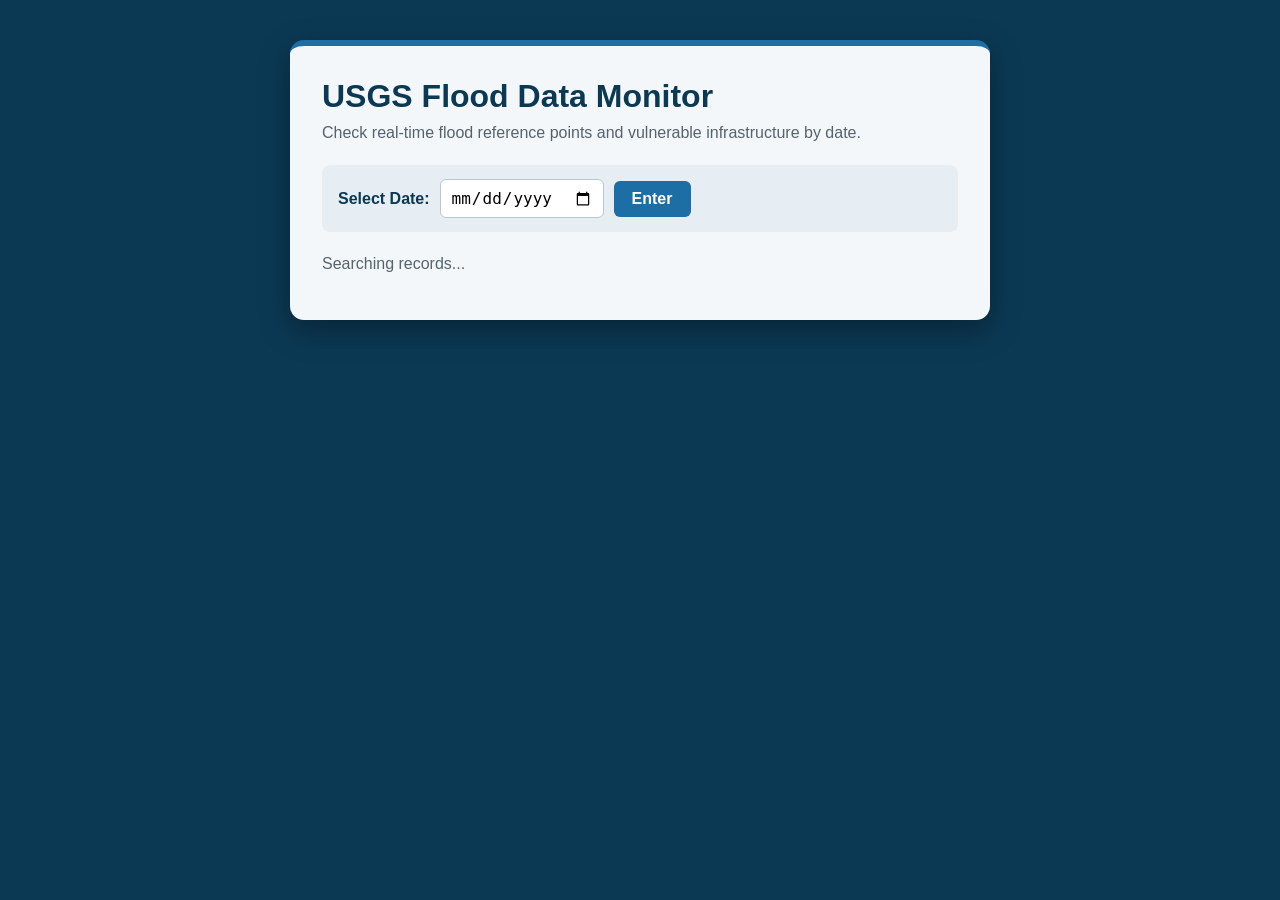
==== index.html @ 88b56297 "Merge 33fe2bb8a6733f538b1902547856969754977751 into 48fc400608910d9b108708b2456e42b85636277d" ====
<!DOCTYPE html>
<html lang="en">

<head>
    <!-- external CSS link -->
    <link rel="stylesheet" href="css/construction.css">
</head>

<body>
    <div class="app">
        <h1>USGS Flood Data Monitor</h1>
        <p>Check real-time flood reference points and vulnerable infrastructure by date.</p>

        <div class="controls">
            <label for="dateInput">Select Date:</label>
            <input type="date" id="dateInput" name="">
            <button type="button" name="button">Enter</button>
        </div>

        <p class="loading" id="loadingText">Searching records...</p>
        <div id="resultContainer"></div>
    </div>

    <script type="text/javascript" src="js/construction.js"></script>
</body>

</html>

<!-- make the background black and the text whiteor off white -->
---- css/construction.css ----
* {
    box-sizing: border-box;
    margin: 0;
    padding: 0;
}

body {
    font-family: 'Inter', sans-serif;
    min-height: 100vh;
    margin: 0;
    padding: 40px 20px;
    color: #1a1a1a;
    background:#0b3954;
}



.app {
    max-width: 700px;
    margin: 0 auto;
    background: #f4f7fa;
    border-radius: 14px;
    padding: 32px 32px 24px;
    box-shadow: 0 10px 30px rgba(0, 0, 0, 0.35);
    border-top: 6px solid #1c6ea4;
}



h1 {
    font-size: 2rem;
    margin-bottom: 6px;
    color: #0b3954;
    display: flex;
    align-items: center;
    gap: 10px;
}

p {
    color: #55636e;
    line-height: 1.5;
}



.controls {
    display: flex;
    align-items: center;
    gap: 10px;
    margin: 20px 0;
    padding: 14px 16px;
    background: #e6eef3;
    border-radius: 8px;
}

.controls label {
    font-weight: 600;
    color: #0b3954;
}

input{
    padding: 8px 10px;
    border: 1px solid #b7c7d1;
    border-radius: 6px;
    font-size: 1rem;
    background: white;
}

button {
    padding: 9px 18px;
    border: none;
    border-radius: 6px;
    background: #1c6ea4;
    color: white;
    font-size: 1rem;
    font-weight: 600;
    cursor: pointer;
}

button:hover {
    background: #145a86;
}

#resultContainer {
    margin-top: 20px;
}

.siteList {
  list-style: none;
  padding: 0;
}

.siteItem {
  padding: 8px 12px;
  border-bottom: 1px solid #eee;
  margin-bottom: 9px;
  font-family: sans-serif;
}

.siteItem:hover {
  background: #0b3954;
  color:white;
}
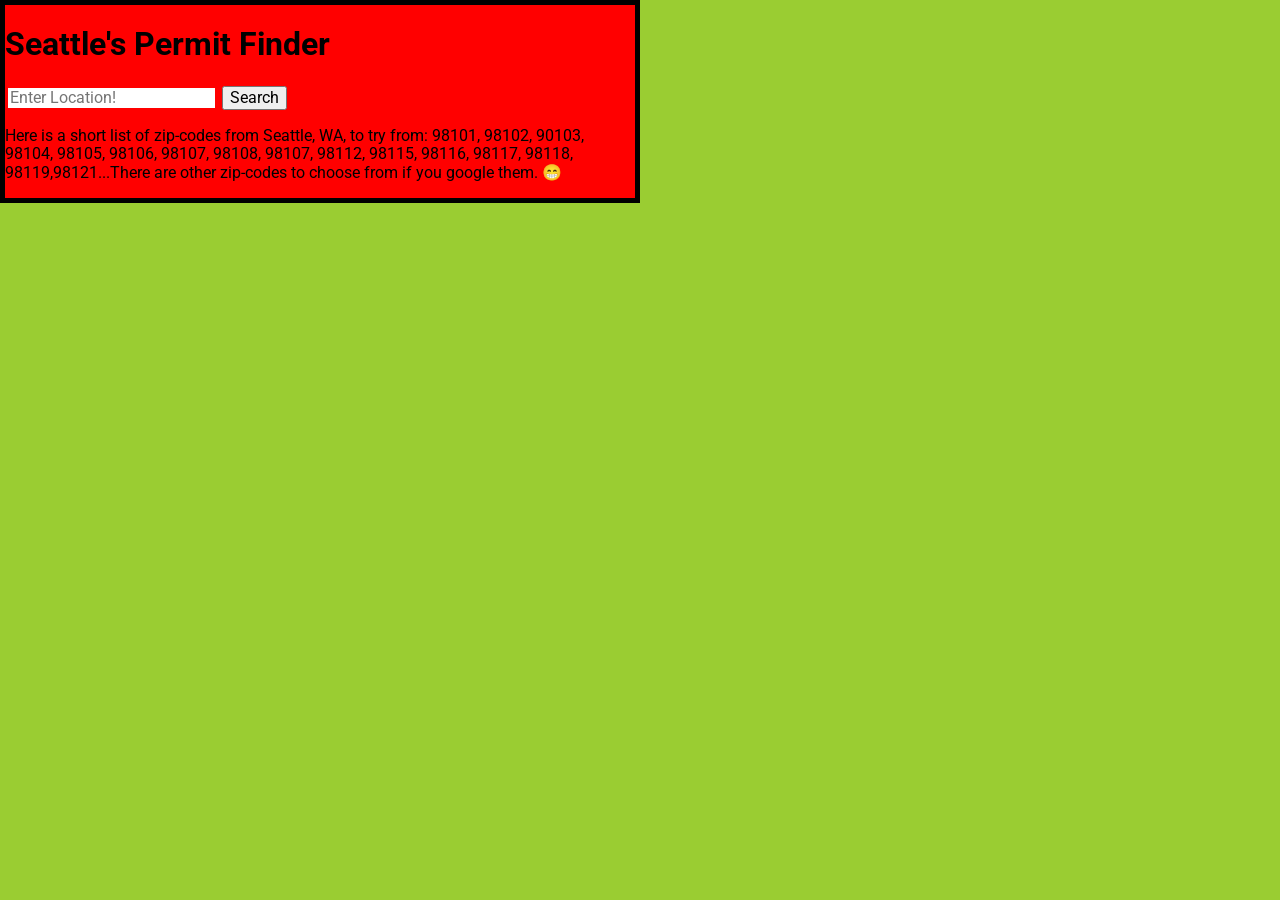
==== commit 242107b1: "Merge 19730f4eb0332b7e4d2f595f39fa111d94a928a3 into 48fc400608910d9b108708b2456e42b85636277d" ====
--- a/index.html
+++ b/index.html
@@ -2,28 +2,37 @@
 <html lang="en">
 
 <head>
-    <!-- external CSS link -->
-    <link rel="stylesheet" href="css/construction.css">
+    <meta charset="UTF-8">
+    <meta name="viewport" content="width=device-width, initial-scale=1.0">
+    <!-- External Links -->
+
+    <link rel="stylesheet" href="css/normalize.css">
+    <link rel="stylesheet" href="CSS/construction.css">
+    <link rel="preconnect" href="https://fonts.googleapis.com">
+    <link rel="preconnect" href="https://fonts.gstatic.com" crossorigin>
+    <link
+        href="https://fonts.googleapis.com/css2?family=Lilita+One&family=Nunito+Sans:ital,opsz,wght@0,6..12,200..1000;1,6..12,200..1000&family=Nunito:ital,wght@0,200..1000;1,200..1000&family=Open+Sans:ital,wght@0,300..800;1,300..800&family=Roboto:ital,wght@0,100..900;1,100..900&family=Signika:wght@300..700&family=Source+Sans+3:ital,wght@0,200..900;1,200..900&family=Titan+One&display=swap"
+        rel="stylesheet">
+
+    <title>Seatlle's Construction Building Permits</title>
 </head>
 
 <body>
-    <div class="app">
-        <h1>USGS Flood Data Monitor</h1>
-        <p>Check real-time flood reference points and vulnerable infrastructure by date.</p>
+    <section id="mainOne">
 
-        <div class="controls">
-            <label for="dateInput">Select Date:</label>
-            <input type="date" id="dateInput" name="">
-            <button type="button" name="button">Enter</button>
-        </div>
+        <h1>Seattle's Permit Finder</h1>
 
-        <p class="loading" id="loadingText">Searching records...</p>
-        <div id="resultContainer"></div>
-    </div>
+        <!-- Where the user will enter a zipcode in Seattle-->
+        <input type="text" name="" placeholder="Enter Location!" id="location">
 
-    <script type="text/javascript" src="js/construction.js"></script>
+        <!-- User//; click this button to search. This button will run our JS-function -->
+        <button type="button" id="searchBtn">Search</button>
+
+        <p> Here is a short list of zip-codes from Seattle, WA, to try from: 98101, 98102, 90103, 98104, 98105, 98106, 98107, 98108, 98107, 98112, 98115, 98116, 98117, 98118, 98119,98121...There are other zip-codes to choose from if you google them. &#128513;
+        </p>
+    </section>
+
+    <script type="text/javascript" src="JS/construction.js"></script>
 </body>
 
-</html>
-
-<!-- make the background black and the text whiteor off white --> +</html>
--- a/CSS/construction.css
+++ b/CSS/construction.css
@@ -0,0 +1,38 @@
+* {
+    box-sizing: border-box;
+}
+
+/* clear-fix hack */
+.clearfix:after {
+    content: ".";
+    display: block;
+    clear: both;
+    line-height: 0;
+    height: 0;
+    visibility: hidden;
+}
+
+/* .clear {
+    clear: both;
+} */
+body {
+    background: yellowgreen; 
+    font-family: "Roboto", sans-serif;
+}
+
+#mainOne {
+    border: 5px solid black; 
+    display: column; 
+    width: 50%; 
+    background: red;    
+}
+
+input {
+    border: 3px solid red;
+}
+
+.permit {
+    border: 3px solid black; 
+    padding: 15px; 
+    margin: 15px 0; 
+}
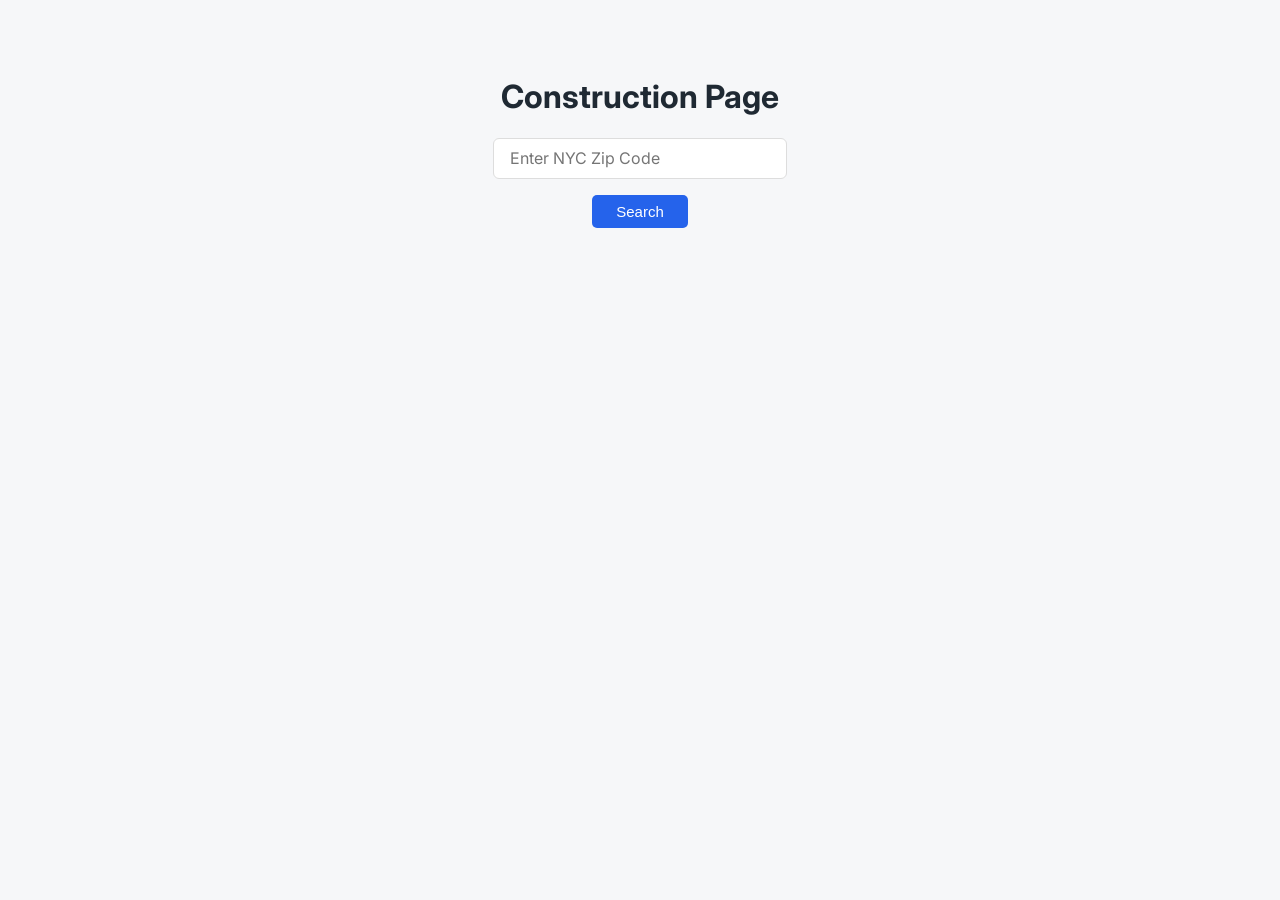
==== commit 2d0c4640: "feat: working code for construction" ====
--- a/index.html
+++ b/index.html
@@ -1,38 +1,26 @@
-<!DOCTYPE html>
+<!doctype html>
 <html lang="en">
+  <head>
+    <meta charset="UTF-8" />
+    <meta name="viewport" content="width=device-width, initial-scale=1.0" />
+    <link
+      href="https://fonts.googleapis.com/css2?family=Inter:wght@400;600&display=swap"
+      rel="stylesheet"
+    />
+    <link rel="stylesheet" href="stylesheet.css" />
+    <title>Construction Page</title>
+  </head>
+  <body>
+    <h1>Construction Page</h1>
 
-<head>
-    <meta charset="UTF-8">
-    <meta name="viewport" content="width=device-width, initial-scale=1.0">
-    <!-- External Links -->
+    <input type="text" placeholder="Enter NYC Zip Code" />
+    <br />
+    <button>Search</button>
 
-    <link rel="stylesheet" href="css/normalize.css">
-    <link rel="stylesheet" href="CSS/construction.css">
-    <link rel="preconnect" href="https://fonts.googleapis.com">
-    <link rel="preconnect" href="https://fonts.gstatic.com" crossorigin>
-    <link
-        href="https://fonts.googleapis.com/css2?family=Lilita+One&family=Nunito+Sans:ital,opsz,wght@0,6..12,200..1000;1,6..12,200..1000&family=Nunito:ital,wght@0,200..1000;1,200..1000&family=Open+Sans:ital,wght@0,300..800;1,300..800&family=Roboto:ital,wght@0,100..900;1,100..900&family=Signika:wght@300..700&family=Source+Sans+3:ital,wght@0,200..900;1,200..900&family=Titan+One&display=swap"
-        rel="stylesheet">
-
-    <title>Seatlle's Construction Building Permits</title>
-</head>
-
-<body>
-    <section id="mainOne">
-
-        <h1>Seattle's Permit Finder</h1>
-
-        <!-- Where the user will enter a zipcode in Seattle-->
-        <input type="text" name="" placeholder="Enter Location!" id="location">
-
-        <!-- User//; click this button to search. This button will run our JS-function -->
-        <button type="button" id="searchBtn">Search</button>
-
-        <p> Here is a short list of zip-codes from Seattle, WA, to try from: 98101, 98102, 90103, 98104, 98105, 98106, 98107, 98108, 98107, 98112, 98115, 98116, 98117, 98118, 98119,98121...There are other zip-codes to choose from if you google them. &#128513;
-        </p>
+    <section id="display-permits">
+      <div id="building-permits"></div>
     </section>
 
-    <script type="text/javascript" src="JS/construction.js"></script>
-</body>
-
-</html>+    <script src="construction.js"></script>
+  </body>
+</html>
--- a/stylesheet.css
+++ b/stylesheet.css
@@ -0,0 +1,43 @@
+body {
+  text-align: center;
+  background: #f6f7f9;
+  color: #1f2933;
+  padding: 3rem 1rem;
+  font-family: 'Inter', sans-serif;
+}
+
+input {
+  padding: 0.6rem 1rem;
+  width: 260px;
+  border: 1px solid #ddd;
+  border-radius: 6px;
+  font: inherit;
+}
+
+button {
+  margin-top: 1rem;
+  padding: 0.5rem 1.5rem;
+  background: #2563eb;
+  color: #fff;
+  border: none;
+  border-radius: 5px;
+  font-size: 15px;
+}
+
+#display-permits {
+  max-width: 800px;
+  margin: 2rem auto;
+  text-align: center;
+}
+
+#building-permits h2 {
+  margin: 1.5rem 0 0.25rem;
+  font-size: 1.5rem;
+}
+
+#building-permits h3 {
+  margin: 0;
+  font-size: 1rem;
+  font-weight: 400;
+  color: #667085;
+}
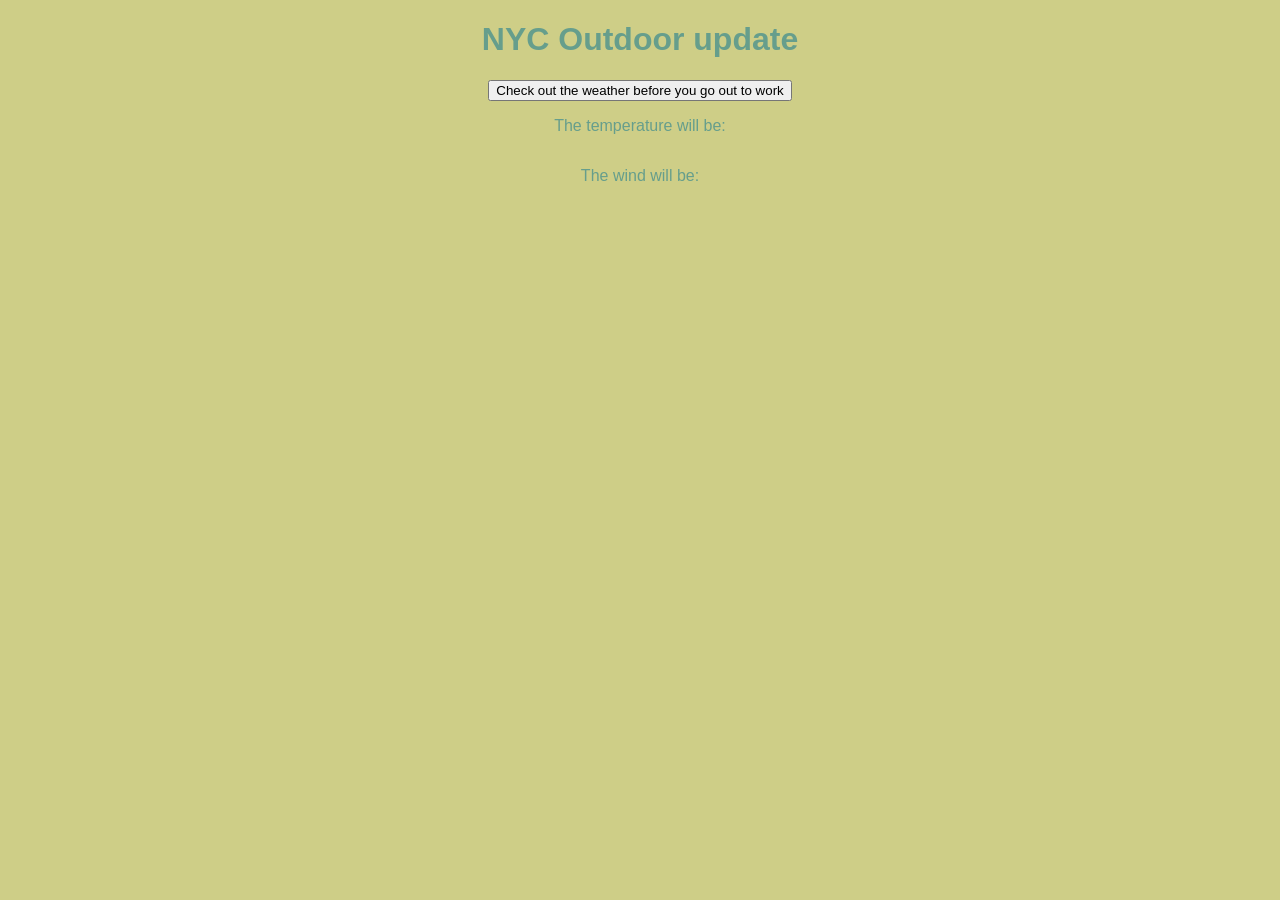
==== commit 181b3857: "update css" ====
--- a/index.html
+++ b/index.html
@@ -1,26 +1,21 @@
-<!doctype html>
+<!DOCTYPE html>
 <html lang="en">
-  <head>
-    <meta charset="UTF-8" />
-    <meta name="viewport" content="width=device-width, initial-scale=1.0" />
-    <link
-      href="https://fonts.googleapis.com/css2?family=Inter:wght@400;600&display=swap"
-      rel="stylesheet"
-    />
-    <link rel="stylesheet" href="stylesheet.css" />
-    <title>Construction Page</title>
-  </head>
-  <body>
-    <h1>Construction Page</h1>
-
-    <input type="text" placeholder="Enter NYC Zip Code" />
-    <br />
-    <button>Search</button>
-
-    <section id="display-permits">
-      <div id="building-permits"></div>
+<head>
+    <meta charset="UTF-8">
+    <meta name="viewport" content="width=device-width, initial-scale=1.0">
+    <link rel="stylesheet" href="css/style.css">
+    <title>Document</title>
+</head>
+<body>
+    <h1>NYC Outdoor update</h1>
+    <section class="container">
+    <button>Check out the weather before you go out to work</button>
+    <section class="temperature-container">
+        <p>The temperature will be: </p><p class = "temp"></p>
     </section>
-
-    <script src="construction.js"></script>
-  </body>
-</html>
+    <section class="wind-container">
+    <p>The wind will be: </p><p class="wind"></p>
+    </section>
+    <script type="text/javascript" src="js/main.js"></script>
+</body>
+</html>
--- a/css/style.css
+++ b/css/style.css
@@ -0,0 +1,21 @@
+h1{
+    text-align: center;
+}
+.container{
+        display: flex;
+    flex-direction: column;
+    flex-wrap: wrap;
+    align-content: center;
+    align-items: center;
+}
+
+.temperature-container,.wind-container {
+        display: flex;
+    justify-content: center;
+}
+
+body{
+    color: rgb(102, 158, 140);
+    background-color: rgb(206, 206, 135);
+    font-family: 'Trebuchet MS', 'Lucida Sans Unicode', 'Lucida Grande', 'Lucida Sans', Arial, sans-serif;
+}
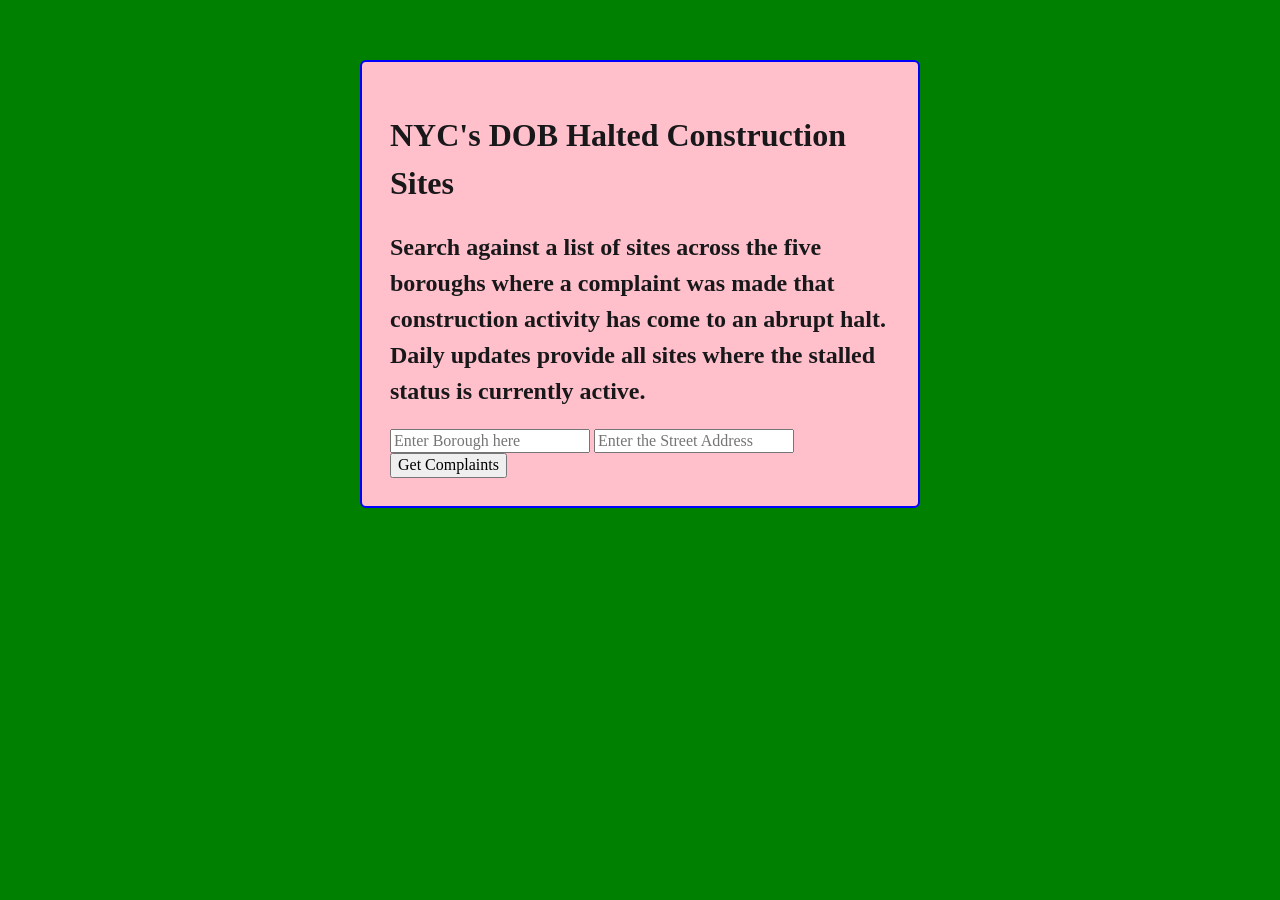
==== commit 5d57f774: "Merge 0ab9f25dffb38e5ce043d5d07189ff48abfd01d0 into 48fc400608910d9b108708b2456e42b85636277d" ====
--- a/index.html
+++ b/index.html
@@ -1,21 +1,40 @@
-<!DOCTYPE html>
-<html lang="en">
-<head>
-    <meta charset="UTF-8">
-    <meta name="viewport" content="width=device-width, initial-scale=1.0">
-    <link rel="stylesheet" href="css/style.css">
-    <title>Document</title>
-</head>
-<body>
-    <h1>NYC Outdoor update</h1>
-    <section class="container">
-    <button>Check out the weather before you go out to work</button>
-    <section class="temperature-container">
-        <p>The temperature will be: </p><p class = "temp"></p>
-    </section>
-    <section class="wind-container">
-    <p>The wind will be: </p><p class="wind"></p>
-    </section>
-    <script type="text/javascript" src="js/main.js"></script>
-</body>
-</html>+<!DOCTYPE html>
+<html lang="en">
+	<head>
+    	<meta charset="utf-8">
+    	<meta name="description" content="This is where your description goes">
+    	<meta name="keywords" content="one, two, three">
+
+		<title>Construction API</title>
+
+		<!-- external CSS link -->
+		<link rel="stylesheet" href="css/normalize.css">
+		<link rel="stylesheet" href="css/style.css">
+	</head>
+	<body>
+		<!-- where are the inputs that the user will be interacting with? -->
+		 
+		<section>
+
+		<h1>NYC's DOB Halted Construction Sites</h1>
+		<h2>Search against a list of sites across the five boroughs where a complaint was made that construction activity has come to an abrupt halt. Daily updates provide all sites where the stalled status is currently active.</h2>
+		<h3 class="userDisplayBorough"></h3> 
+		<h3 class="userBIN"></h3>
+		<h3 class="userDisplayComplaintDate"></h3>
+		
+		<!--Make it easy for yourself and save the future comfusion by putting the inputs here. MAKE SURE YOU USE THE SAME ID IN JS, OR IT BREAKS GENIUS-->
+		<input id="userBoroughInput" type="text" placeholder="Enter Borough here" name="" value=""/> 
+		<input id="userStreetInput" type="text" placeholder="Enter the Street Address" name="" value=""/>
+		<button type="button" name="button">Get Complaints</button>
+
+
+		<!-- <h2>NASA Rules</h2>
+		<img src="img/pokemon.jpeg" alt="">
+		<h3>Explanation</h3> -->
+	</section>
+		
+
+
+		<script type="text/javascript" src="js/main.js"></script>
+	</body>
+</html>
--- a/css/style.css
+++ b/css/style.css
@@ -1,21 +1,34 @@
-h1{
-    text-align: center;
-}
-.container{
-        display: flex;
-    flex-direction: column;
-    flex-wrap: wrap;
-    align-content: center;
-    align-items: center;
-}
-
-.temperature-container,.wind-container {
-        display: flex;
-    justify-content: center;
-}
-
-body{
-    color: rgb(102, 158, 140);
-    background-color: rgb(206, 206, 135);
-    font-family: 'Trebuchet MS', 'Lucida Sans Unicode', 'Lucida Grande', 'Lucida Sans', Arial, sans-serif;
-}+/******************************************
+/* CSS
+/*******************************************/
+
+/* Box Model Hack */
+*{
+  box-sizing: border-box;
+}
+
+/******************************************
+/* LAYOUT
+/*******************************************/
+body{
+  background-color: green; 
+  color: #18181b; 
+  line-height: 1.5; 
+  margin: 0; 
+  padding: 20px;
+}
+
+section{
+  max-width: 560px; 
+  margin: 40px auto; 
+  background: pink; 
+  padding: 28px; 
+  border-radius: 6px; 
+  border: 2px solid blue; 
+}
+
+
+
+/******************************************
+/* ADDITIONAL STYLES
+/*******************************************/
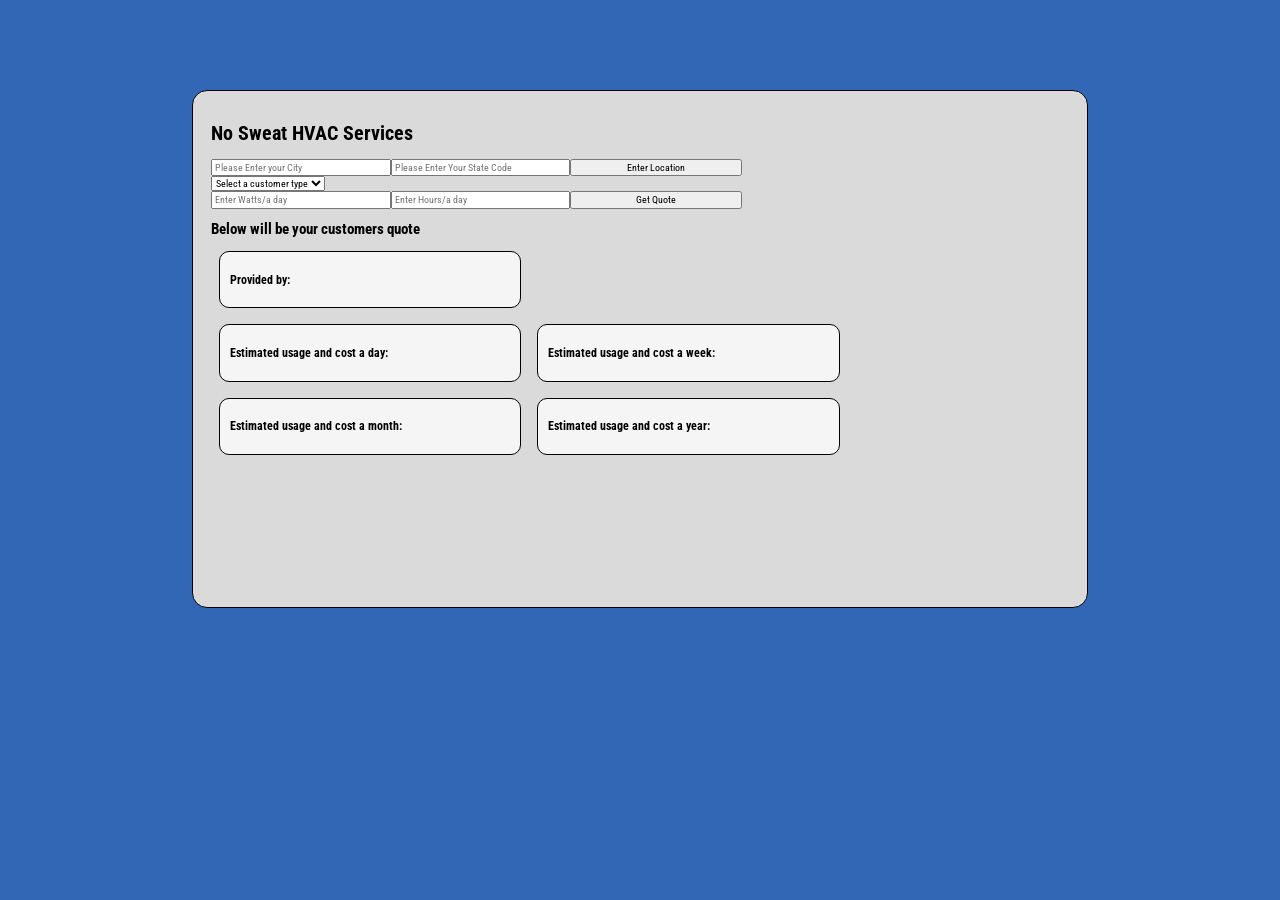
==== commit 2aa13c32: "Merge a08b996db5b150e16a0e4bcd586e70dd4225ba7b into 48fc400608910d9b108708b2456e42b85636277d" ====
--- a/index.html
+++ b/index.html
@@ -1,40 +1,48 @@
-<!DOCTYPE html>
-<html lang="en">
-	<head>
-    	<meta charset="utf-8">
-    	<meta name="description" content="This is where your description goes">
-    	<meta name="keywords" content="one, two, three">
-
-		<title>Construction API</title>
-
-		<!-- external CSS link -->
-		<link rel="stylesheet" href="css/normalize.css">
-		<link rel="stylesheet" href="css/style.css">
-	</head>
-	<body>
-		<!-- where are the inputs that the user will be interacting with? -->
-		 
-		<section>
-
-		<h1>NYC's DOB Halted Construction Sites</h1>
-		<h2>Search against a list of sites across the five boroughs where a complaint was made that construction activity has come to an abrupt halt. Daily updates provide all sites where the stalled status is currently active.</h2>
-		<h3 class="userDisplayBorough"></h3> 
-		<h3 class="userBIN"></h3>
-		<h3 class="userDisplayComplaintDate"></h3>
-		
-		<!--Make it easy for yourself and save the future comfusion by putting the inputs here. MAKE SURE YOU USE THE SAME ID IN JS, OR IT BREAKS GENIUS-->
-		<input id="userBoroughInput" type="text" placeholder="Enter Borough here" name="" value=""/> 
-		<input id="userStreetInput" type="text" placeholder="Enter the Street Address" name="" value=""/>
-		<button type="button" name="button">Get Complaints</button>
-
-
-		<!-- <h2>NASA Rules</h2>
-		<img src="img/pokemon.jpeg" alt="">
-		<h3>Explanation</h3> -->
-	</section>
-		
-
-
-		<script type="text/javascript" src="js/main.js"></script>
-	</body>
-</html>
+<!DOCTYPE html>
+<html lang="en">
+<head>
+    <meta charset="UTF-8">
+    <meta name="viewport" content="width=device-width, initial-scale=1.0">
+    <link rel="preconnect" href="https://fonts.googleapis.com">
+    <link rel="preconnect" href="https://fonts.gstatic.com" crossorigin>
+    <link href="https://fonts.googleapis.com/css2?family=Roboto+Condensed:ital,wght@0,100..900;1,100..900&display=swap" rel="stylesheet">
+    <link rel="stylesheet" href="assets/normalize.css"></link>
+    <link rel="stylesheet" href="assets/hvac.css"></link>
+    <title>No Sweat HVAC</title>
+</head>
+<body>      
+    <section class="parent">
+        <h1>No Sweat HVAC Services</h1>
+        <section>
+            <input type="text" class="city" placeholder="Please Enter your City"><input type="text" class="state" placeholder="Please Enter Your State Code"><button type="button" id="location">Enter Location</button>
+        </section>
+        <section>
+            <select id="customerType"><option value="">Select a customer type</option><option value="commercial">Commercial</option><option value="industrial">Industrial</option><option value="residential">Residential</option></select>
+        </section>
+        <section>
+            <input type="number" id="watts" placeholder="Enter Watts/a day"><input type="number" id="hours" placeholder="Enter Hours/a day"><button id="kWhBtn">Get Quote</button>
+            <h2>Below will be your customers quote</h2>
+                <section class="result-box">
+                    <h3>Provided by:</h3><span id="utilityCo"></span>
+                </section>
+            <section class="results">
+                <section class="result-box">
+                    <h3>Estimated usage and cost a day:</h3><span id="dailyCost"></span>
+                </section>
+                <section class="result-box">
+                    <h3>Estimated usage and cost a week:</h3><span id="weeklyCost"></span>
+                </section>
+            </section>
+            <section class="results">
+                <section class="result-box">
+                    <h3>Estimated usage and cost a month:</h3><span id="monthlyCost"></span>
+                </section>
+                <section class="result-box">
+                    <h3>Estimated usage and cost a year:</h3><span id="yearlyCost"></span>
+                </section>
+            </section>
+        </section> 
+    </section>     
+    <script src="assets/hvac.js"></script>
+</body>
+</html>
--- a/assets/hvac.css
+++ b/assets/hvac.css
@@ -0,0 +1,65 @@
+body{
+    color: #fff;
+    background: #3267b6;
+    padding: 10vh 15%;
+    color: #000;
+    font-family: 'Roboto Condensed', 'Helvetica', sans-serif;
+}
+.parent{
+    border: 1px solid #000;
+    border-radius: 15px;
+    padding: 2%;
+    background: #dbdada;
+    height: 30rem;
+}
+.results{
+    display: flex;
+}
+.result-box{
+    border: 1px solid #000;
+    border-radius: 10px;
+    background: #f5f5f5;
+    width: 35%;
+    justify-content: space-between;
+    margin: .5rem;
+}
+input, button{
+    width: 20%;
+}
+h3{
+    display: inline-block;
+    line-height: 2rem;
+    text-indent: 10px;
+}
+span{
+    font-size: 1.2rem;
+    margin: 0 0 0 5px;
+}
+@media (max-width: 1450px){
+    body{
+        font-size: 62.5%;
+    }
+}
+@media (max-width: 895px){
+    body{
+        font-size: 50%;
+    }
+}
+@media (max-width: 805px){
+    h3,span{
+        font-size: .5rem;
+    }
+}
+@media (max-width: 750px){
+    .results{
+        flex-direction: column;
+    }
+    .result-box{
+        width: 50%;
+    }
+}
+@media (max-width: 575px){
+    .result-box{
+        width: 75%;
+    }
+}
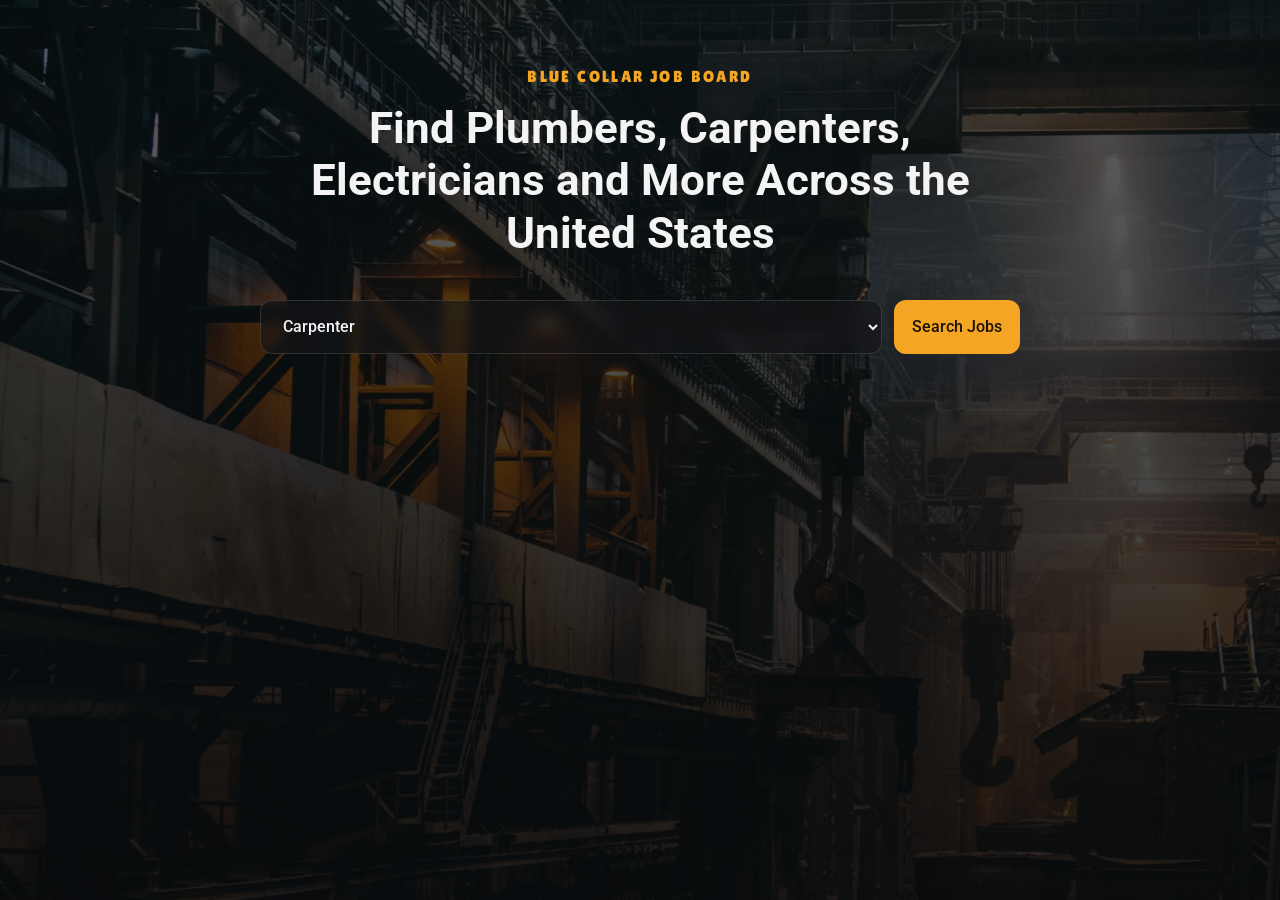
==== commit 7c9cb4ae: "styling" ====
--- a/index.html
+++ b/index.html
@@ -1,48 +1,208 @@
+<!-- <!DOCTYPE html>
+<html lang="en">
+<head>
+  <meta charset="UTF-8">
+  <meta name="viewport" content="width=device-width, initial-scale=1.0">
+  <link rel="preconnect" href="https://fonts.googleapis.com">
+<link rel="preconnect" href="https://fonts.gstatic.com" crossorigin>
+<link href="https://fonts.googleapis.com/css2?family=Lilita+One&family=Meddon&family=Nunito:ital,wght@0,200..1000;1,200..1000&family=Playfair+Display:ital,wght@0,400..900;1,400..900&family=Roboto:ital,wght@0,100;0,300;0,400;0,500;0,700;0,900;1,100;1,300;1,400;1,500;1,700;1,900&family=Rye&family=Source+Code+Pro:ital,wght@0,200..900;1,200..900&family=Source+Sans+3:ital,wght@0,200..900;1,200..900&display=swap" rel="stylesheet">
+  <link rel="stylesheet" href="style.css">
+  <title>Blue Collar Job Board</title>
+</head>
+<body>
+  <h1> Looking for Plumbers,Carpenters,Electricans And More All over the United States</h1>
+   <input type="" id="tradeInput"> </input>  -->
+   <!-- <select name="trades">
+    <option value="Carpenter"class="tradeInput">Carpenter</option>
+    <option value="Plumber"class="tradeInput">Plumber</option>
+    <option value="Electrican"class="tradeInput">Electrican</option>
+    <option value="Construction"class="tradeInput">Construction</option>
+    <option value="CDL"class="tradeInput">CDL</option> 
+     <option value="HVAC"class="tradeInput">HVAC</option> 
+    <option value="Welder"class="tradeInput">Welder</option> 
+    <option value="Mechanic"class="tradeInput">Mechanic</option> 
+ </select>
+ <button type="button" id="tradeBtn">Click</button>
+  <h2></h2>
+  <section class="firstCon">
+  <p id="firstJob"></p>
+  <span id="salaryOne"></span>
+    <span id="locOne"></span>
+  </section>
+  <section class="secondCon">
+  <p id="secondJob"></p>
+  <span id="salaryTwo"></span>
+    <span id="salaryTwo"></span>
+        <span id="locTwo"></span>
+  </section>
+  <section class="thirdCon">
+  <p id="thirdJob"></p>
+    <span id="salaryThree"></span>
+       <span id="locThree"></span>
+  </section>
+  <section class="fourthCon">
+  <p id="fourthJob"></p>
+  <span id="salaryFour"></span>
+      <span id="locFour"></span>
+  </section>
+  <section class="fifthCon">
+  <p id="fifthJob"></p>
+  <span id="salaryFive"></span>
+      <span id="locFive"></span>
+  </section>
+  <section class="sixthCon">
+  <p id="sixthJob"></p>
+  <span id="salarySix"></span>
+      <span id="locSix"></span>
+  </section>
+  <section class="seventhCon">
+  <p id="seventhJob"></p>
+  <span id="salarySeven"></span>
+      <span id="locSeven"></span>
+  </section>
+  <section class="eighthCon">
+  <p id="eighthJob"></p>
+  <span id="salaryEight"></span>
+      <span id="locEight"></span>
+  </section>
+ <section class="ninthCon">
+  <p id="ninthJob"></p>
+  <span id="salaryNine"></span>
+      <span id="locNine"></span>
+  </section>
+  <section class="tenthCon">
+  <p id="tenthJob"></p>
+  <span id="salaryTen"></span>
+      <span id="locTen"></span>
+  </section>
+  <script src="trade.js"></script>
+</body>
+</html> -->
+
 <!DOCTYPE html>
 <html lang="en">
 <head>
-    <meta charset="UTF-8">
-    <meta name="viewport" content="width=device-width, initial-scale=1.0">
-    <link rel="preconnect" href="https://fonts.googleapis.com">
-    <link rel="preconnect" href="https://fonts.gstatic.com" crossorigin>
-    <link href="https://fonts.googleapis.com/css2?family=Roboto+Condensed:ital,wght@0,100..900;1,100..900&display=swap" rel="stylesheet">
-    <link rel="stylesheet" href="assets/normalize.css"></link>
-    <link rel="stylesheet" href="assets/hvac.css"></link>
-    <title>No Sweat HVAC</title>
+  <meta charset="UTF-8">
+  <meta name="viewport" content="width=device-width, initial-scale=1.0">
+  <link rel="preconnect" href="https://fonts.googleapis.com">
+  <link rel="preconnect" href="https://fonts.gstatic.com" crossorigin>
+  <!-- Only the fonts this page actually uses (faster load) -->
+  <link href="https://fonts.googleapis.com/css2?family=Lilita+One&family=Roboto:wght@300;400;500;700&display=swap" rel="stylesheet">
+  <link rel="stylesheet" href="style.css">
+  <title>Blue Collar Job Board</title>
 </head>
-<body>      
-    <section class="parent">
-        <h1>No Sweat HVAC Services</h1>
-        <section>
-            <input type="text" class="city" placeholder="Please Enter your City"><input type="text" class="state" placeholder="Please Enter Your State Code"><button type="button" id="location">Enter Location</button>
-        </section>
-        <section>
-            <select id="customerType"><option value="">Select a customer type</option><option value="commercial">Commercial</option><option value="industrial">Industrial</option><option value="residential">Residential</option></select>
-        </section>
-        <section>
-            <input type="number" id="watts" placeholder="Enter Watts/a day"><input type="number" id="hours" placeholder="Enter Hours/a day"><button id="kWhBtn">Get Quote</button>
-            <h2>Below will be your customers quote</h2>
-                <section class="result-box">
-                    <h3>Provided by:</h3><span id="utilityCo"></span>
-                </section>
-            <section class="results">
-                <section class="result-box">
-                    <h3>Estimated usage and cost a day:</h3><span id="dailyCost"></span>
-                </section>
-                <section class="result-box">
-                    <h3>Estimated usage and cost a week:</h3><span id="weeklyCost"></span>
-                </section>
-            </section>
-            <section class="results">
-                <section class="result-box">
-                    <h3>Estimated usage and cost a month:</h3><span id="monthlyCost"></span>
-                </section>
-                <section class="result-box">
-                    <h3>Estimated usage and cost a year:</h3><span id="yearlyCost"></span>
-                </section>
-            </section>
-        </section> 
-    </section>     
-    <script src="assets/hvac.js"></script>
+<body>
+
+  <header class="hero">
+    <p class="eyebrow">Blue Collar Job Board</p>
+    <h1>Find Plumbers, Carpenters, Electricians and More Across the United States</h1>
+  </header>
+
+  <main class="container">
+
+    <!-- Search bar -->
+    <div class="search">
+      <label for="tradeSelect" class="visually-hidden">Choose a trade</label>
+      <select name="trades" id="tradeSelect">
+        <option value="Carpenter" class="tradeInput">Carpenter</option>
+        <option value="Plumber" class="tradeInput">Plumber</option>
+        <option value="Electrican" class="tradeInput">Electrician</option>
+        <option value="Construction" class="tradeInput">Construction</option>
+        <option value="CDL" class="tradeInput">CDL Driver</option>
+        <option value="HVAC" class="tradeInput">HVAC</option>
+        <option value="Welder" class="tradeInput">Welder</option>
+        <option value="Mechanic" class="tradeInput">Mechanic</option>
+      </select>
+      <button type="button" id="tradeBtn">Search Jobs</button>
+    </div>
+
+    <h2></h2>
+
+    <!-- Job results (empty cards stay hidden until trade.js fills them) -->
+    <div class="results">
+      <section class="job-card firstCon">
+        <p id="firstJob" class="job-title"></p>
+        <div class="job-meta">
+          <span id="salaryOne" class="tag salary"></span>
+          <span id="locOne" class="tag location"></span>
+        </div>
+      </section>
+
+      <section class="job-card secondCon">
+        <p id="secondJob" class="job-title"></p>
+        <div class="job-meta">
+          <span id="salaryTwo" class="tag salary"></span>
+          <span id="locTwo" class="tag location"></span>
+        </div>
+      </section>
+
+      <section class="job-card thirdCon">
+        <p id="thirdJob" class="job-title"></p>
+        <div class="job-meta">
+          <span id="salaryThree" class="tag salary"></span>
+          <span id="locThree" class="tag location"></span>
+        </div>
+      </section>
+
+      <section class="job-card fourthCon">
+        <p id="fourthJob" class="job-title"></p>
+        <div class="job-meta">
+          <span id="salaryFour" class="tag salary"></span>
+          <span id="locFour" class="tag location"></span>
+        </div>
+      </section>
+
+      <section class="job-card fifthCon">
+        <p id="fifthJob" class="job-title"></p>
+        <div class="job-meta">
+          <span id="salaryFive" class="tag salary"></span>
+          <span id="locFive" class="tag location"></span>
+        </div>
+      </section>
+
+      <section class="job-card sixthCon">
+        <p id="sixthJob" class="job-title"></p>
+        <div class="job-meta">
+          <span id="salarySix" class="tag salary"></span>
+          <span id="locSix" class="tag location"></span>
+        </div>
+      </section>
+
+      <section class="job-card seventhCon">
+        <p id="seventhJob" class="job-title"></p>
+        <div class="job-meta">
+          <span id="salarySeven" class="tag salary"></span>
+          <span id="locSeven" class="tag location"></span>
+        </div>
+      </section>
+
+      <section class="job-card eighthCon">
+        <p id="eighthJob" class="job-title"></p>
+        <div class="job-meta">
+          <span id="salaryEight" class="tag salary"></span>
+          <span id="locEight" class="tag location"></span>
+        </div>
+      </section>
+
+      <section class="job-card ninthCon">
+        <p id="ninthJob" class="job-title"></p>
+        <div class="job-meta">
+          <span id="salaryNine" class="tag salary"></span>
+          <span id="locNine" class="tag location"></span>
+        </div>
+      </section>
+
+      <section class="job-card tenthCon">
+        <p id="tenthJob" class="job-title"></p>
+        <div class="job-meta">
+          <span id="salaryTen" class="tag salary"></span>
+          <span id="locTen" class="tag location"></span>
+        </div>
+      </section>
+    </div>
+
+  </main>
+
+  <script src="trade.js"></script>
 </body>
 </html>
--- a/style.css
+++ b/style.css
@@ -0,0 +1,331 @@
+/* *{
+  box-sizing: border-box;
+  margin: 0;
+  padding: 0;
+}
+html{
+  background:url(industrial2.avif) ;
+  background-repeat: no-repeat;
+  background-size: cover;
+  color:white;
+  font-family: "Roboto", sans-serif;
+  font-optical-sizing: auto;
+  font-weight: 100;
+  font-style: normal;
+
+}
+select{
+  margin-left: 47%;
+}
+h1{
+display:flex;
+justify-content: center;
+}
+
+.firstCon {
+  border-bottom:1px solid black;
+  height: 100px;
+  margin-left: 45%;
+  font-size: larger;
+
+  
+  
+}
+.secondCon{
+  border-bottom:1px solid black;
+   height: 100px;
+    margin-left: 45%;
+  font-size: larger;
+
+
+}
+.thirdCon{
+    border-bottom:1px solid black;
+   height: 100px;
+  margin-left: 45%;
+  font-size: larger;
+
+}
+
+.fourthCon{
+    border-bottom:1px solid black;
+   height: 100px;
+  margin-left: 45%;
+  font-size: larger;
+
+}
+
+.fifthCon{
+    border-bottom:1px solid black;
+   height: 100px;
+  margin-left: 45%;
+  font-size: larger;
+
+}
+
+.sixthCon{
+    border-bottom:1px solid black;
+   height: 100px;
+  margin-left: 45%;
+  font-size: larger;
+
+}
+
+.seventhCon{
+    border-bottom:1px solid black;
+   height: 100px;
+  margin-left: 45%;
+  font-size: larger;
+
+}
+
+.eighthCon{
+    border-bottom:1px solid black;
+   height: 100px;
+  margin-left: 45%;
+  font-size: larger;
+
+}
+
+.ninthCon{
+    border-bottom:1px solid black;
+   height: 100px;
+  margin-left: 45%;
+  font-size: larger;
+
+}
+
+.tenthCon{
+    border-bottom:1px solid black;
+   height: 100px;
+  margin-left: 45%;
+  font-size: larger;
+
+}
+
+@media (max-width:780px){
+  body{
+    padding:10px;
+  }
+  h1{
+    font-size: 1.5rem;
+  }
+  input{
+    width:90%
+  }
+} */
+
+/* ========== Reset ========== */
+*,
+*::before,
+*::after {
+  box-sizing: border-box;
+  margin: 0;
+  padding: 0;
+}
+
+/* ========== Theme ========== */
+:root {
+  --text: #f4f4f5;
+  --text-muted: #b9b9c0;
+  --accent: #f5a524;            /* safety-vest amber */
+  --accent-dark: #d98a0b;
+  --card-bg: rgba(20, 20, 24, 0.6);
+  --card-border: rgba(255, 255, 255, 0.12);
+  --radius: 12px;
+  --max-width: 760px;
+}
+
+/* ========== Page ========== */
+body {
+  min-height: 100vh;
+  padding: 64px 24px;
+  color: var(--text);
+  font-family: "Roboto", sans-serif;
+  font-weight: 300;
+  line-height: 1.6;
+
+  /* Dark overlay keeps text readable over the photo */
+  background:
+    linear-gradient(rgba(10, 10, 12, 0.65), rgba(10, 10, 12, 0.85)),
+    url("industrial2.avif") center / cover no-repeat fixed;
+}
+
+.container {
+  max-width: var(--max-width);
+  margin: 0 auto;
+}
+
+/* Hides the label visually but keeps it for screen readers */
+.visually-hidden {
+  position: absolute;
+  width: 1px;
+  height: 1px;
+  overflow: hidden;
+  clip: rect(0 0 0 0);
+  white-space: nowrap;
+}
+
+/* ========== Hero ========== */
+.hero {
+  max-width: var(--max-width);
+  margin: 0 auto 40px;
+  text-align: center;
+}
+
+.eyebrow {
+  margin-bottom: 12px;
+  font-family: "Lilita One", sans-serif;
+  font-size: 1rem;
+  letter-spacing: 0.15em;
+  text-transform: uppercase;
+  color: var(--accent);
+}
+
+h1 {
+  font-size: clamp(1.75rem, 4.5vw, 2.75rem);
+  font-weight: 700;
+  line-height: 1.2;
+}
+
+/* ========== Search bar ========== */
+.search {
+  display: flex;
+  gap: 12px;
+  margin-bottom: 40px;
+}
+
+select,
+button {
+  font: inherit;
+  font-weight: 500;
+  padding: 14px 18px;
+  border-radius: var(--radius);
+}
+
+select {
+  flex: 1;
+  color: var(--text);
+  background: var(--card-bg);
+  border: 1px solid var(--card-border);
+  backdrop-filter: blur(6px);
+  cursor: pointer;
+  transition: border-color 0.2s ease, box-shadow 0.2s ease;
+}
+
+select option {
+  color: #111;                  /* dropdown list stays readable */
+}
+
+button {
+  color: #1a1206;
+  background: var(--accent);
+  border: none;
+  cursor: pointer;
+  transition: background 0.2s ease, transform 0.1s ease;
+}
+
+button:hover {
+  background: var(--accent-dark);
+}
+
+button:active {
+  transform: scale(0.97);
+}
+
+select:focus-visible,
+button:focus-visible {
+  outline: none;
+  box-shadow: 0 0 0 3px rgba(245, 165, 36, 0.4);
+}
+
+/* ========== Results heading (filled by trade.js) ========== */
+h2 {
+  margin-bottom: 20px;
+  font-size: 1.5rem;
+  font-weight: 500;
+}
+
+h2:empty {
+  display: none;
+}
+
+/* ========== Job cards ========== */
+.results {
+  display: grid;
+  gap: 14px;
+}
+
+.job-card {
+  padding: 20px 24px;
+  background: var(--card-bg);
+  border: 1px solid var(--card-border);
+  border-left: 4px solid var(--accent);
+  border-radius: var(--radius);
+  backdrop-filter: blur(6px);
+  transition: transform 0.2s ease, border-color 0.2s ease;
+}
+
+.job-card:hover {
+  transform: translateY(-2px);
+  border-color: rgba(245, 165, 36, 0.6);
+  border-left-color: var(--accent);
+}
+
+/* Hide a card until trade.js puts a job title in it */
+.job-card:has(.job-title:empty) {
+  display: none;
+}
+
+.job-title {
+  margin-bottom: 10px;
+  font-size: 1.2rem;
+  font-weight: 500;
+}
+
+.job-meta {
+  display: flex;
+  flex-wrap: wrap;
+  gap: 8px;
+}
+
+.tag {
+  padding: 4px 12px;
+  font-size: 0.9rem;
+  color: var(--text-muted);
+  background: rgba(255, 255, 255, 0.08);
+  border-radius: 999px;
+}
+
+.tag:empty {
+  display: none;
+}
+
+.salary {
+  color: #9be7a5;
+  background: rgba(155, 231, 165, 0.12);
+}
+
+.location::before {
+  content: "📍 ";
+}
+
+/* ========== Mobile ========== */
+@media (max-width: 780px) {
+  body {
+    padding: 32px 14px;
+    background-attachment: scroll; /* fixed backgrounds lag on phones */
+  }
+
+  .search {
+    flex-direction: column;
+  }
+
+  .job-card {
+    padding: 16px 18px;
+  }
+
+  .job-title {
+    font-size: 1.05rem;
+  }
+}
--- a/style.css
+++ b/style.css
@@ -0,0 +1,331 @@
+/* *{
+  box-sizing: border-box;
+  margin: 0;
+  padding: 0;
+}
+html{
+  background:url(industrial2.avif) ;
+  background-repeat: no-repeat;
+  background-size: cover;
+  color:white;
+  font-family: "Roboto", sans-serif;
+  font-optical-sizing: auto;
+  font-weight: 100;
+  font-style: normal;
+
+}
+select{
+  margin-left: 47%;
+}
+h1{
+display:flex;
+justify-content: center;
+}
+
+.firstCon {
+  border-bottom:1px solid black;
+  height: 100px;
+  margin-left: 45%;
+  font-size: larger;
+
+  
+  
+}
+.secondCon{
+  border-bottom:1px solid black;
+   height: 100px;
+    margin-left: 45%;
+  font-size: larger;
+
+
+}
+.thirdCon{
+    border-bottom:1px solid black;
+   height: 100px;
+  margin-left: 45%;
+  font-size: larger;
+
+}
+
+.fourthCon{
+    border-bottom:1px solid black;
+   height: 100px;
+  margin-left: 45%;
+  font-size: larger;
+
+}
+
+.fifthCon{
+    border-bottom:1px solid black;
+   height: 100px;
+  margin-left: 45%;
+  font-size: larger;
+
+}
+
+.sixthCon{
+    border-bottom:1px solid black;
+   height: 100px;
+  margin-left: 45%;
+  font-size: larger;
+
+}
+
+.seventhCon{
+    border-bottom:1px solid black;
+   height: 100px;
+  margin-left: 45%;
+  font-size: larger;
+
+}
+
+.eighthCon{
+    border-bottom:1px solid black;
+   height: 100px;
+  margin-left: 45%;
+  font-size: larger;
+
+}
+
+.ninthCon{
+    border-bottom:1px solid black;
+   height: 100px;
+  margin-left: 45%;
+  font-size: larger;
+
+}
+
+.tenthCon{
+    border-bottom:1px solid black;
+   height: 100px;
+  margin-left: 45%;
+  font-size: larger;
+
+}
+
+@media (max-width:780px){
+  body{
+    padding:10px;
+  }
+  h1{
+    font-size: 1.5rem;
+  }
+  input{
+    width:90%
+  }
+} */
+
+/* ========== Reset ========== */
+*,
+*::before,
+*::after {
+  box-sizing: border-box;
+  margin: 0;
+  padding: 0;
+}
+
+/* ========== Theme ========== */
+:root {
+  --text: #f4f4f5;
+  --text-muted: #b9b9c0;
+  --accent: #f5a524;            /* safety-vest amber */
+  --accent-dark: #d98a0b;
+  --card-bg: rgba(20, 20, 24, 0.6);
+  --card-border: rgba(255, 255, 255, 0.12);
+  --radius: 12px;
+  --max-width: 760px;
+}
+
+/* ========== Page ========== */
+body {
+  min-height: 100vh;
+  padding: 64px 24px;
+  color: var(--text);
+  font-family: "Roboto", sans-serif;
+  font-weight: 300;
+  line-height: 1.6;
+
+  /* Dark overlay keeps text readable over the photo */
+  background:
+    linear-gradient(rgba(10, 10, 12, 0.65), rgba(10, 10, 12, 0.85)),
+    url("industrial2.avif") center / cover no-repeat fixed;
+}
+
+.container {
+  max-width: var(--max-width);
+  margin: 0 auto;
+}
+
+/* Hides the label visually but keeps it for screen readers */
+.visually-hidden {
+  position: absolute;
+  width: 1px;
+  height: 1px;
+  overflow: hidden;
+  clip: rect(0 0 0 0);
+  white-space: nowrap;
+}
+
+/* ========== Hero ========== */
+.hero {
+  max-width: var(--max-width);
+  margin: 0 auto 40px;
+  text-align: center;
+}
+
+.eyebrow {
+  margin-bottom: 12px;
+  font-family: "Lilita One", sans-serif;
+  font-size: 1rem;
+  letter-spacing: 0.15em;
+  text-transform: uppercase;
+  color: var(--accent);
+}
+
+h1 {
+  font-size: clamp(1.75rem, 4.5vw, 2.75rem);
+  font-weight: 700;
+  line-height: 1.2;
+}
+
+/* ========== Search bar ========== */
+.search {
+  display: flex;
+  gap: 12px;
+  margin-bottom: 40px;
+}
+
+select,
+button {
+  font: inherit;
+  font-weight: 500;
+  padding: 14px 18px;
+  border-radius: var(--radius);
+}
+
+select {
+  flex: 1;
+  color: var(--text);
+  background: var(--card-bg);
+  border: 1px solid var(--card-border);
+  backdrop-filter: blur(6px);
+  cursor: pointer;
+  transition: border-color 0.2s ease, box-shadow 0.2s ease;
+}
+
+select option {
+  color: #111;                  /* dropdown list stays readable */
+}
+
+button {
+  color: #1a1206;
+  background: var(--accent);
+  border: none;
+  cursor: pointer;
+  transition: background 0.2s ease, transform 0.1s ease;
+}
+
+button:hover {
+  background: var(--accent-dark);
+}
+
+button:active {
+  transform: scale(0.97);
+}
+
+select:focus-visible,
+button:focus-visible {
+  outline: none;
+  box-shadow: 0 0 0 3px rgba(245, 165, 36, 0.4);
+}
+
+/* ========== Results heading (filled by trade.js) ========== */
+h2 {
+  margin-bottom: 20px;
+  font-size: 1.5rem;
+  font-weight: 500;
+}
+
+h2:empty {
+  display: none;
+}
+
+/* ========== Job cards ========== */
+.results {
+  display: grid;
+  gap: 14px;
+}
+
+.job-card {
+  padding: 20px 24px;
+  background: var(--card-bg);
+  border: 1px solid var(--card-border);
+  border-left: 4px solid var(--accent);
+  border-radius: var(--radius);
+  backdrop-filter: blur(6px);
+  transition: transform 0.2s ease, border-color 0.2s ease;
+}
+
+.job-card:hover {
+  transform: translateY(-2px);
+  border-color: rgba(245, 165, 36, 0.6);
+  border-left-color: var(--accent);
+}
+
+/* Hide a card until trade.js puts a job title in it */
+.job-card:has(.job-title:empty) {
+  display: none;
+}
+
+.job-title {
+  margin-bottom: 10px;
+  font-size: 1.2rem;
+  font-weight: 500;
+}
+
+.job-meta {
+  display: flex;
+  flex-wrap: wrap;
+  gap: 8px;
+}
+
+.tag {
+  padding: 4px 12px;
+  font-size: 0.9rem;
+  color: var(--text-muted);
+  background: rgba(255, 255, 255, 0.08);
+  border-radius: 999px;
+}
+
+.tag:empty {
+  display: none;
+}
+
+.salary {
+  color: #9be7a5;
+  background: rgba(155, 231, 165, 0.12);
+}
+
+.location::before {
+  content: "📍 ";
+}
+
+/* ========== Mobile ========== */
+@media (max-width: 780px) {
+  body {
+    padding: 32px 14px;
+    background-attachment: scroll; /* fixed backgrounds lag on phones */
+  }
+
+  .search {
+    flex-direction: column;
+  }
+
+  .job-card {
+    padding: 16px 18px;
+  }
+
+  .job-title {
+    font-size: 1.05rem;
+  }
+}
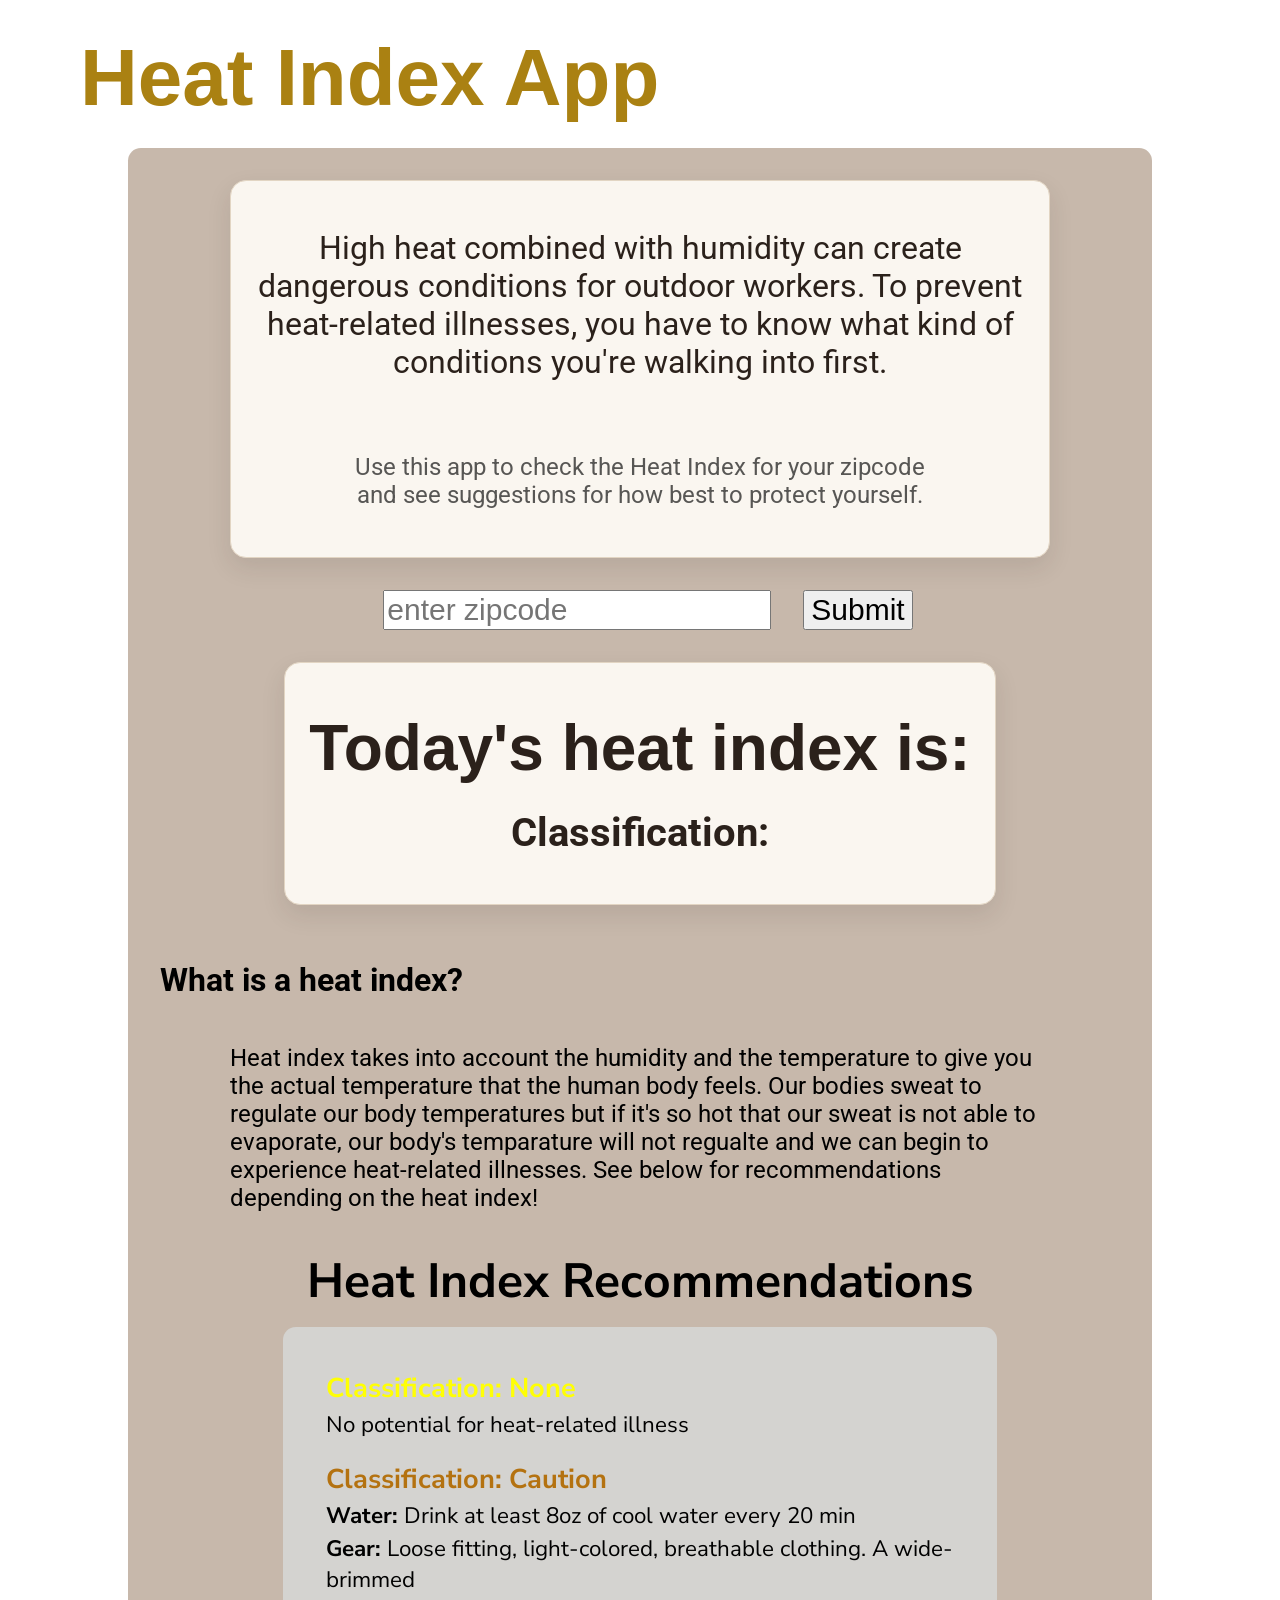
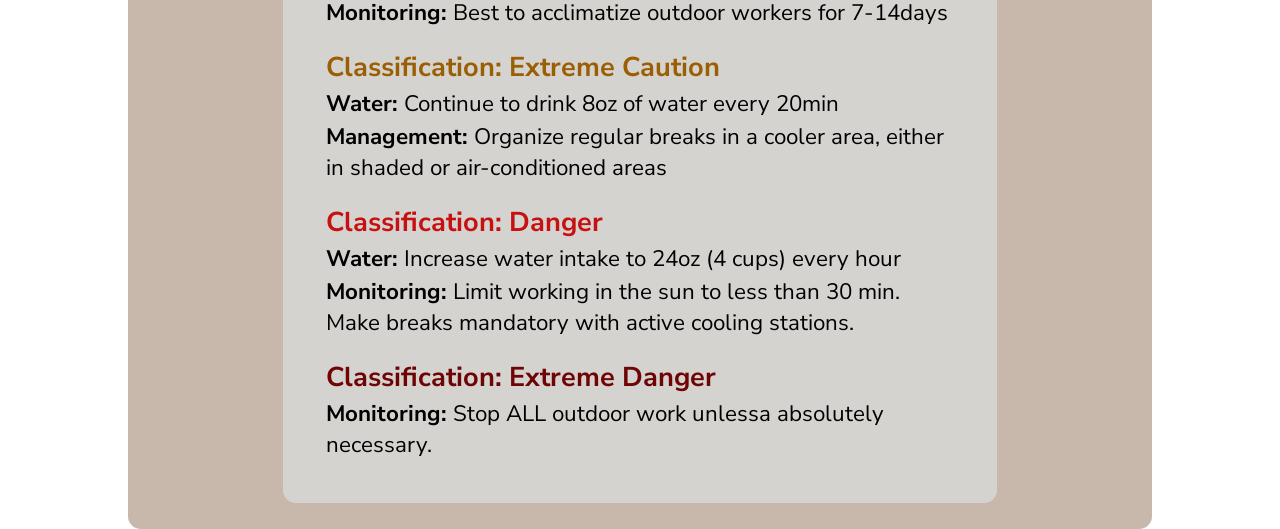
==== commit d0248a1b: "edits to project before rendering" ====
--- a/index.html
+++ b/index.html
@@ -1,208 +1,70 @@
-<!-- <!DOCTYPE html>
-<html lang="en">
-<head>
-  <meta charset="UTF-8">
-  <meta name="viewport" content="width=device-width, initial-scale=1.0">
-  <link rel="preconnect" href="https://fonts.googleapis.com">
-<link rel="preconnect" href="https://fonts.gstatic.com" crossorigin>
-<link href="https://fonts.googleapis.com/css2?family=Lilita+One&family=Meddon&family=Nunito:ital,wght@0,200..1000;1,200..1000&family=Playfair+Display:ital,wght@0,400..900;1,400..900&family=Roboto:ital,wght@0,100;0,300;0,400;0,500;0,700;0,900;1,100;1,300;1,400;1,500;1,700;1,900&family=Rye&family=Source+Code+Pro:ital,wght@0,200..900;1,200..900&family=Source+Sans+3:ital,wght@0,200..900;1,200..900&display=swap" rel="stylesheet">
-  <link rel="stylesheet" href="style.css">
-  <title>Blue Collar Job Board</title>
-</head>
-<body>
-  <h1> Looking for Plumbers,Carpenters,Electricans And More All over the United States</h1>
-   <input type="" id="tradeInput"> </input>  -->
-   <!-- <select name="trades">
-    <option value="Carpenter"class="tradeInput">Carpenter</option>
-    <option value="Plumber"class="tradeInput">Plumber</option>
-    <option value="Electrican"class="tradeInput">Electrican</option>
-    <option value="Construction"class="tradeInput">Construction</option>
-    <option value="CDL"class="tradeInput">CDL</option> 
-     <option value="HVAC"class="tradeInput">HVAC</option> 
-    <option value="Welder"class="tradeInput">Welder</option> 
-    <option value="Mechanic"class="tradeInput">Mechanic</option> 
- </select>
- <button type="button" id="tradeBtn">Click</button>
-  <h2></h2>
-  <section class="firstCon">
-  <p id="firstJob"></p>
-  <span id="salaryOne"></span>
-    <span id="locOne"></span>
-  </section>
-  <section class="secondCon">
-  <p id="secondJob"></p>
-  <span id="salaryTwo"></span>
-    <span id="salaryTwo"></span>
-        <span id="locTwo"></span>
-  </section>
-  <section class="thirdCon">
-  <p id="thirdJob"></p>
-    <span id="salaryThree"></span>
-       <span id="locThree"></span>
-  </section>
-  <section class="fourthCon">
-  <p id="fourthJob"></p>
-  <span id="salaryFour"></span>
-      <span id="locFour"></span>
-  </section>
-  <section class="fifthCon">
-  <p id="fifthJob"></p>
-  <span id="salaryFive"></span>
-      <span id="locFive"></span>
-  </section>
-  <section class="sixthCon">
-  <p id="sixthJob"></p>
-  <span id="salarySix"></span>
-      <span id="locSix"></span>
-  </section>
-  <section class="seventhCon">
-  <p id="seventhJob"></p>
-  <span id="salarySeven"></span>
-      <span id="locSeven"></span>
-  </section>
-  <section class="eighthCon">
-  <p id="eighthJob"></p>
-  <span id="salaryEight"></span>
-      <span id="locEight"></span>
-  </section>
- <section class="ninthCon">
-  <p id="ninthJob"></p>
-  <span id="salaryNine"></span>
-      <span id="locNine"></span>
-  </section>
-  <section class="tenthCon">
-  <p id="tenthJob"></p>
-  <span id="salaryTen"></span>
-      <span id="locTen"></span>
-  </section>
-  <script src="trade.js"></script>
-</body>
-</html> -->
-
 <!DOCTYPE html>
 <html lang="en">
 <head>
-  <meta charset="UTF-8">
-  <meta name="viewport" content="width=device-width, initial-scale=1.0">
-  <link rel="preconnect" href="https://fonts.googleapis.com">
-  <link rel="preconnect" href="https://fonts.gstatic.com" crossorigin>
-  <!-- Only the fonts this page actually uses (faster load) -->
-  <link href="https://fonts.googleapis.com/css2?family=Lilita+One&family=Roboto:wght@300;400;500;700&display=swap" rel="stylesheet">
-  <link rel="stylesheet" href="style.css">
-  <title>Blue Collar Job Board</title>
+    <meta charset="UTF-8">
+    <meta name="viewport" content="width=device-width, initial-scale=1.0">
+   
+
+    <title>Heat Index</title>
+
+    <link rel="preconnect" href="https://fonts.googleapis.com">
+    <link rel="preconnect" href="https://fonts.gstatic.com" crossorigin>
+    <link href="https://fonts.googleapis.com/css2?family=Caacupe+One&family=Carter+One&family=Edu+NSW+ACT+Cursive:wght@400..700&family=Honk:MORF@15&family=Lilita+One&family=Nunito+Sans:ital,opsz,wght@0,6..12,200..1000;1,6..12,200..1000&family=Nunito:ital,wght@0,200..1000;1,200..1000&family=Open+Sans:ital,wght@0,300..800;1,300..800&family=Oswald:wght@200..700&family=Roboto:ital,wght@0,100..900;1,100..900&family=Source+Code+Pro:ital,wght@0,200..900;1,200..900&family=Source+Sans+3:ital,wght@0,200..900;1,200..900&family=Titan+One&family=Unkempt:wght@400;700&family=Zen+Dots&display=swap" rel="stylesheet">
+     <link rel="stylesheet" href="assets/styles.css">
 </head>
 <body>
+    <h1>Heat Index App</h1>
+    <section class="info">
+        <section class = "info-top">
+            <p class="firstP-first">High heat combined with humidity can create dangerous conditions for outdoor workers. To prevent heat-related illnesses, you have to know what kind of conditions you're walking into first.</p>
+            <p class="firstP-second">Use this app to check the Heat Index for your zipcode and see suggestions for how best to protect yourself.</p>
+        </section>
+        <section class= 'input'>
+            <input id= 'zipCode' type="text" placeholder="enter zipcode">
+            <button>Submit</button>
+        </section>
 
-  <header class="hero">
-    <p class="eyebrow">Blue Collar Job Board</p>
-    <h1>Find Plumbers, Carpenters, Electricians and More Across the United States</h1>
-  </header>
+        <section class="results">
+            <h2>Today's heat index is: </h2>
+            <h4>Classification: </h4>
+        </section>
+        <p class="secondP-first">What is a heat index?</p>
+        <p class="secondP-second">Heat index takes into account the humidity and the temperature to give you the actual temperature that the human body feels. Our bodies sweat to regulate our body temperatures but if it's so hot that our sweat is not able to evaporate, our body's temparature will not regualte and we can begin to experience heat-related illnesses. See below for recommendations depending on the heat index!</p>
+        <table>
+        <thead>
+            <tr>
+                <th class="heatRecs">Heat Index Recommendations</th>
+            </tr>           
+        </thead>
+        <tbody>
+            <tr class = 'first'>
+                <th class= "none">Classification: None</th>
+                <td>No potential for heat-related illness</td>
+            </tr>
+            <tr class = 'second'>
+                <th class = "caution">Classification: Caution</th>
+                <td><span>Water:</span> Drink at least 8oz of cool water every 20 min</td>
+                <td><span>Gear:</span> Loose fitting, light-colored, breathable clothing. A wide-brimmed</td>
+                <td><span>Monitoring:</span> Best to acclimatize outdoor workers for 7-14days</td>
+            </tr>
+            <tr class = 'third'>
+                <th class = "extreme">Classification: Extreme Caution</th>
+                <td><span>Water:</span> Continue to drink 8oz of water every 20min </td>
+                <td><span>Management:</span> Organize regular breaks in a cooler area, either in shaded or air-conditioned areas</td>
+            </tr>
+            <tr class= "fourth">
+                <th class= "danger">Classification: Danger</th>
+                <td><span>Water:</span> Increase water intake to 24oz (4 cups) every hour</td>
+                <td><span>Monitoring:</span> Limit working in the sun to less than 30 min. Make breaks mandatory with active cooling stations.</td>
+            </tr>
+            <tr class="fifth">
+                <th class="vBad">Classification: Extreme Danger</th>
+                <td><span>Monitoring:</span> Stop ALL outdoor work unlessa absolutely necessary.</td>
+            </tr>
+        </tbody>
+        </table>
+    </section>
 
-  <main class="container">
-
-    <!-- Search bar -->
-    <div class="search">
-      <label for="tradeSelect" class="visually-hidden">Choose a trade</label>
-      <select name="trades" id="tradeSelect">
-        <option value="Carpenter" class="tradeInput">Carpenter</option>
-        <option value="Plumber" class="tradeInput">Plumber</option>
-        <option value="Electrican" class="tradeInput">Electrician</option>
-        <option value="Construction" class="tradeInput">Construction</option>
-        <option value="CDL" class="tradeInput">CDL Driver</option>
-        <option value="HVAC" class="tradeInput">HVAC</option>
-        <option value="Welder" class="tradeInput">Welder</option>
-        <option value="Mechanic" class="tradeInput">Mechanic</option>
-      </select>
-      <button type="button" id="tradeBtn">Search Jobs</button>
-    </div>
-
-    <h2></h2>
-
-    <!-- Job results (empty cards stay hidden until trade.js fills them) -->
-    <div class="results">
-      <section class="job-card firstCon">
-        <p id="firstJob" class="job-title"></p>
-        <div class="job-meta">
-          <span id="salaryOne" class="tag salary"></span>
-          <span id="locOne" class="tag location"></span>
-        </div>
-      </section>
-
-      <section class="job-card secondCon">
-        <p id="secondJob" class="job-title"></p>
-        <div class="job-meta">
-          <span id="salaryTwo" class="tag salary"></span>
-          <span id="locTwo" class="tag location"></span>
-        </div>
-      </section>
-
-      <section class="job-card thirdCon">
-        <p id="thirdJob" class="job-title"></p>
-        <div class="job-meta">
-          <span id="salaryThree" class="tag salary"></span>
-          <span id="locThree" class="tag location"></span>
-        </div>
-      </section>
-
-      <section class="job-card fourthCon">
-        <p id="fourthJob" class="job-title"></p>
-        <div class="job-meta">
-          <span id="salaryFour" class="tag salary"></span>
-          <span id="locFour" class="tag location"></span>
-        </div>
-      </section>
-
-      <section class="job-card fifthCon">
-        <p id="fifthJob" class="job-title"></p>
-        <div class="job-meta">
-          <span id="salaryFive" class="tag salary"></span>
-          <span id="locFive" class="tag location"></span>
-        </div>
-      </section>
-
-      <section class="job-card sixthCon">
-        <p id="sixthJob" class="job-title"></p>
-        <div class="job-meta">
-          <span id="salarySix" class="tag salary"></span>
-          <span id="locSix" class="tag location"></span>
-        </div>
-      </section>
-
-      <section class="job-card seventhCon">
-        <p id="seventhJob" class="job-title"></p>
-        <div class="job-meta">
-          <span id="salarySeven" class="tag salary"></span>
-          <span id="locSeven" class="tag location"></span>
-        </div>
-      </section>
-
-      <section class="job-card eighthCon">
-        <p id="eighthJob" class="job-title"></p>
-        <div class="job-meta">
-          <span id="salaryEight" class="tag salary"></span>
-          <span id="locEight" class="tag location"></span>
-        </div>
-      </section>
-
-      <section class="job-card ninthCon">
-        <p id="ninthJob" class="job-title"></p>
-        <div class="job-meta">
-          <span id="salaryNine" class="tag salary"></span>
-          <span id="locNine" class="tag location"></span>
-        </div>
-      </section>
-
-      <section class="job-card tenthCon">
-        <p id="tenthJob" class="job-title"></p>
-        <div class="job-meta">
-          <span id="salaryTen" class="tag salary"></span>
-          <span id="locTen" class="tag location"></span>
-        </div>
-      </section>
-    </div>
-
-  </main>
-
-  <script src="trade.js"></script>
+    <script type="text/javascript" src="assets/main.js"></script>
 </body>
 </html>
--- a/assets/styles.css
+++ b/assets/styles.css
@@ -0,0 +1,183 @@
+
+/* 
+=======================
+BORDER BOX HACK
+=======================
+*/
+
+*{
+    box-sizing: border-box;
+    margin: 0;
+}
+
+/*
+========================
+CLEARFIX HACK
+========================
+*/
+
+.clearfix:after {
+    content: ".";
+    display: block;
+    clear: both;
+    visibility: hidden;
+    line-height: 0;
+    height: 0;
+}
+
+.clear {
+	clear: both;
+}
+
+body{
+    background-image: url(photos/constructionWorkers.avif);
+    background-size: cover;
+    background-position: center center;
+}
+h1{
+    font-family: "Caacupe One", Arial, Helvetica, sans-serif;
+    font-size: 5rem;
+    font-weight: 600;
+    color: rgb(170, 129, 18); 
+    padding-top: 2rem;
+    padding-left: 5rem;
+    padding-bottom: 1.5rem;
+}
+.info{
+    display: flex;
+    flex-direction: column;
+    border-radius: 0.8rem;
+    width: 80%;
+    margin: auto;
+    background: rgba(194, 177, 163, 0.908);
+    font-family: "Nunito Sans", Arial, Helvetica, sans-serif;
+}
+.info-top{
+    margin: 2rem auto;
+    background-color: #FAF6F0;
+    border: 1px solid #E2D5C3;
+    border-radius: 16px;
+    max-width: 80%;
+    color: #2B211B;
+    box-shadow: 0 10px 25px rgba(43, 33, 27, 0.1);
+}
+.firstP-first{
+    font-family: "Roboto",Arial, Helvetica, sans-serif;
+    font-size: 2rem;
+    text-align: center;
+    margin-top: 1.5rem;
+    margin-bottom: 1.2rem;
+    padding: 1.5rem;
+}
+.firstP-second{
+    font-family: "Roboto",Arial, Helvetica, sans-serif;
+    font-size: 1.5rem;
+    text-align: center;
+    margin-top: 1.5rem;
+    margin-bottom: 1.5rem;
+    margin-left: auto;
+    margin-right: auto;
+    color: rgba(0, 0, 0, 0.651);
+    width: 80%;
+    padding: 1.5rem;
+}
+#zipCode, button{
+    font-size: 30px;
+    margin-left: 1rem;
+}
+.input{
+    display: flex;
+    gap: 1rem;
+    justify-content: center;
+}
+.results{
+    margin: 2rem auto;
+    background-color: #FAF6F0;
+    border: 1px solid #E2D5C3;
+    border-radius: 16px;
+    padding: 24px;
+    max-width: 80%;
+    color: #2B211B;
+    box-shadow: 0 10px 25px rgba(43, 33, 27, 0.1);
+}
+h2{
+    font-family: "Caacupe One",Arial, Helvetica, sans-serif;
+    font-size: 4rem;
+    text-align: center;
+    margin-top: 1.5rem;
+    margin-bottom: 1.5rem;
+}
+h4{
+    font-family: "Roboto",Arial, Helvetica, sans-serif;
+    font-size: 2.5rem;
+    text-align: center;
+    margin-top: 1.5rem;
+    margin-bottom: 1.5rem;
+}
+.secondP-first{
+    font-family: "Roboto",Arial, Helvetica, sans-serif;
+    font-size: 2rem;
+    font-weight: bold;
+    text-align: left;
+    margin-top: 1.5rem;
+    margin-bottom: 1.5rem;
+    margin-left: 2rem;
+    color: black;
+}
+.secondP-second{
+    font-family: "Roboto",Arial, Helvetica, sans-serif;
+    font-size: 1.5rem;
+    text-align: left;
+    margin-top: 1.3rem;
+    margin-bottom: 1.5rem;
+    width: 80%;
+    margin-left: auto;
+    margin-right: auto;
+    color: black;
+}
+tbody{
+    display: flex;
+    flex-direction: column; 
+    width: 70%;
+    margin: auto;
+    background: rgba(214, 214, 213, 0.908);
+    border-radius: 0.8rem;
+    font-family: "Nunito Sans", Arial, Helvetica, sans-serif;
+    margin-bottom: 1.5rem;
+    padding: 2rem;
+}
+tr{
+    display: flex;
+    flex-direction: column;
+    text-align: left;
+    padding: 0.6rem;
+}
+th{
+    font-size: 1.7rem;
+}
+td{
+    font-size: 1.4rem;
+}
+.heatRecs{
+    font-family: "Caacupe One" Arial, Helvetica, sans-serif;
+    font-size: 3rem;
+    text-align: center;
+}
+.none{
+    color:rgb(255, 255, 5);
+}
+.caution{
+    color:rgb(180, 114, 16);
+}
+.extreme{
+    color:rgb(155, 94, 3);
+}
+.danger{
+    color:rgb(199, 17, 17);
+}
+.vBad{
+    color:rgb(111, 4, 4);
+}
+span{
+    font-weight: bold;
+}
